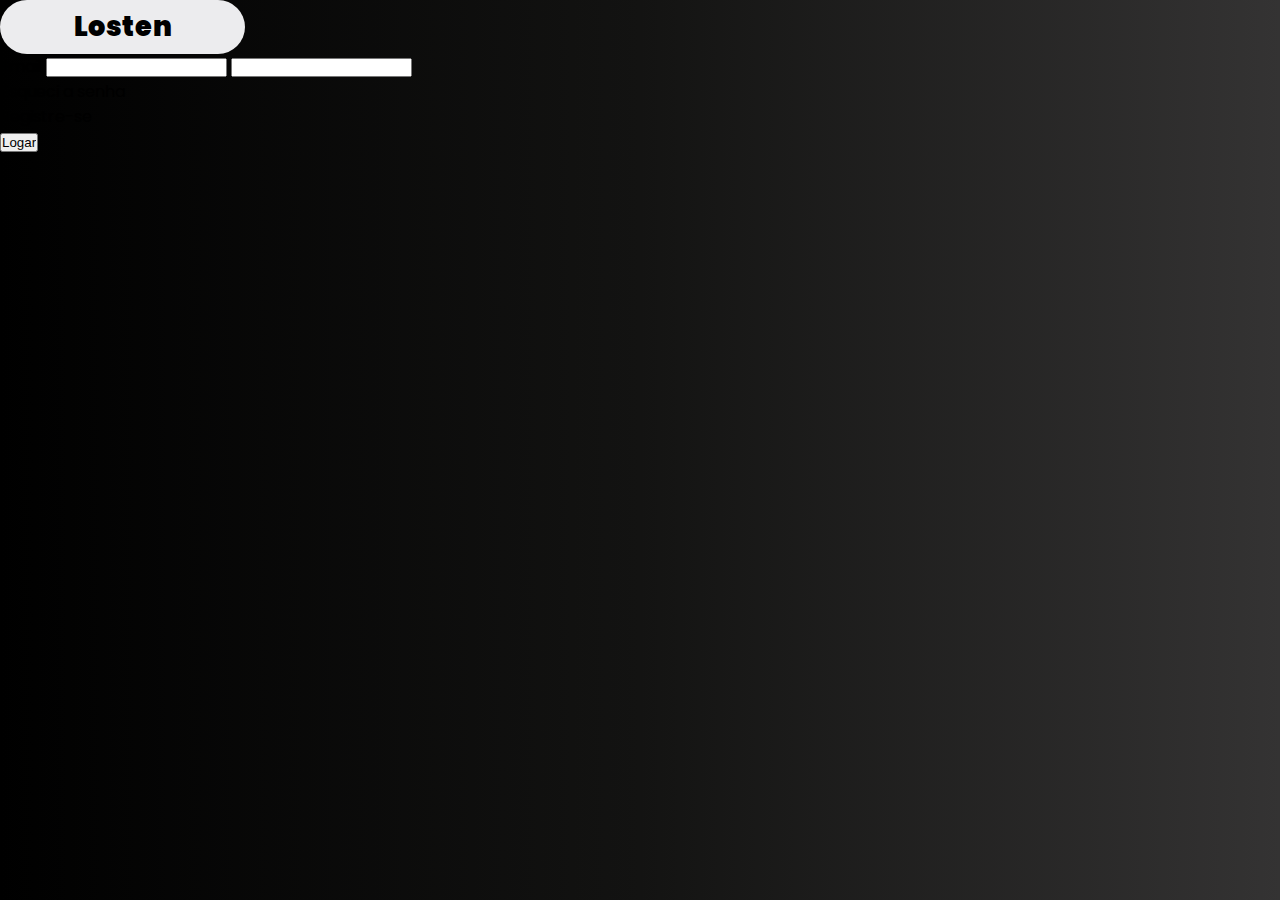
==== Login/index.html @ 323573cd "Update: linear gradient background, html almost done" ====
<!DOCTYPE html>
<html lang="pt-BR">
<head>
    <meta charset="UTF-8">
    <meta http-equiv="X-UA-Compatible" content="IE=edge">
    <meta name="viewport" content="width=device-width, initial-scale=1.0">
    <meta name="author" content="Anderson Jader">
    <meta name="description" content="Página de login da LosTen! 
    Você ainda não possui uma conta? Está perdendo ofertas e sorteios 
    exclusivos de nossa plataforma!">
    <meta name="keywords" content="Losten, login, user, registre-se, grátis">
    <link rel="stylesheet" href="estilos/style.css">
    <link rel="preconnect" href="https://fonts.googleapis.com">
    <link rel="preconnect" href="https://fonts.gstatic.com" crossorigin>
    <link href="https://fonts.googleapis.com/css2?family=Poppins&display=swap" rel="stylesheet">

    <title>Login - LosTen</title>
</head>
<body>

        <h1>Losten</h1>

        <article class="login">
            <label for="email">Email</label>
            <input type="email" id="email" name="mail">
            <label for="password"></label>
            <input type="password" id="password" name="pass">  
            <p>Esqueci a senha</p>
            <p>Registre-se</p>
            <input type="submit" value="Logar"></input>
        </article>

        <aside>
        </aside>

    
</body>
</html>
---- Login/estilos/style.css ----
* {
    box-sizing: border-box;
    margin: 0;
    padding: 0;
}

body{
    font-family: "Poppins";
    background-image: linear-gradient(
        90deg,        black,
        #131312,
        #343333
    );
}

h1{
    display: inline-block;
    background-color: #ececee;
    width: 9em;
    height: 2em;
    border-radius: 1em;
    text-align: center;
    line-height: 2em;
    font-size: 1.7em;
    font-weight: 1000;
    color: linear-gradient(to right,#004aad,#5271ff,#38b6ff);
}
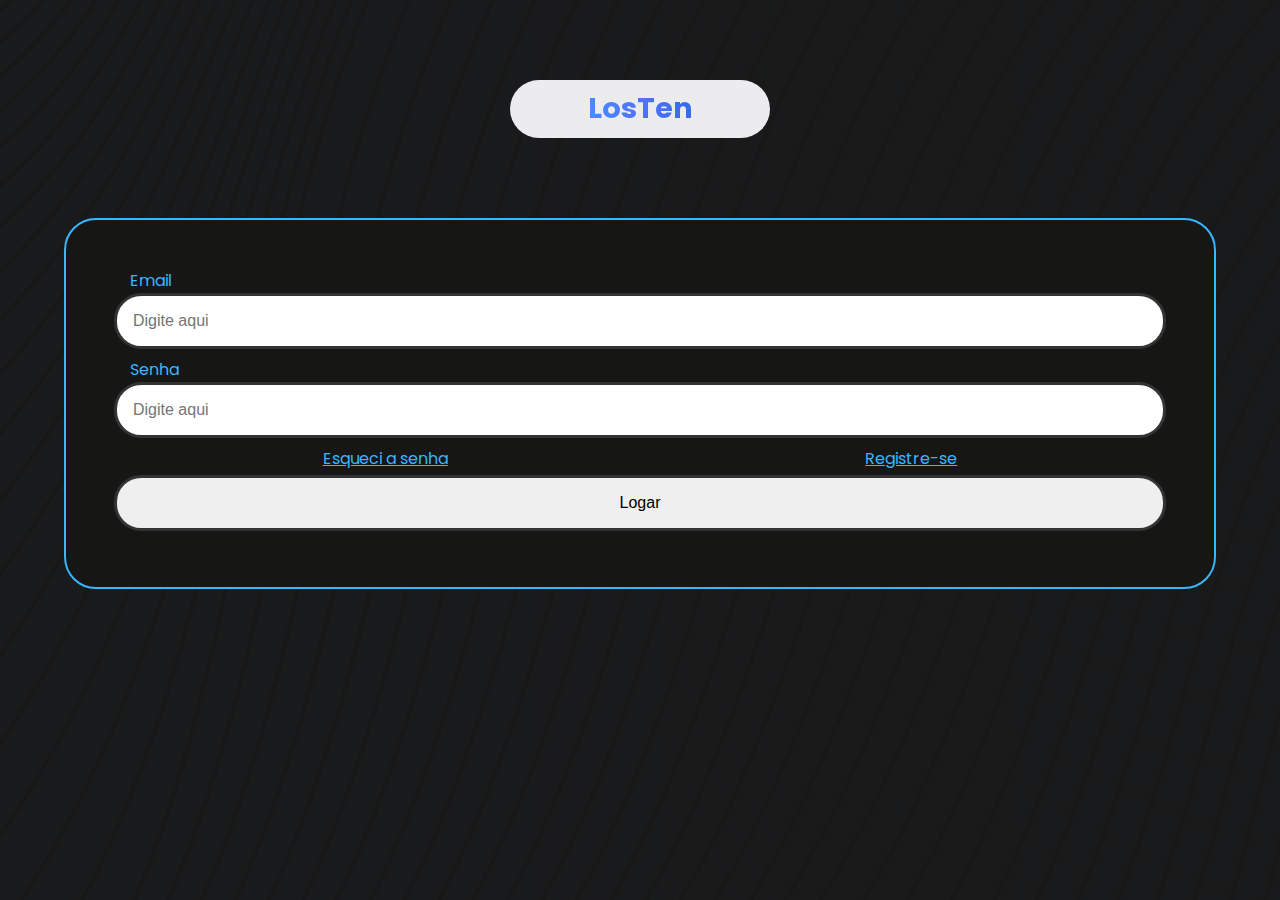
==== commit 067e85c8: "Update: Done the mobile without media queries" ====
--- a/Login/index.html
+++ b/Login/index.html
@@ -11,22 +11,24 @@
     <meta name="keywords" content="Losten, login, user, registre-se, grátis">
     <link rel="stylesheet" href="estilos/style.css">
     <link rel="preconnect" href="https://fonts.googleapis.com">
-    <link rel="preconnect" href="https://fonts.gstatic.com" crossorigin>
-    <link href="https://fonts.googleapis.com/css2?family=Poppins&display=swap" rel="stylesheet">
+<link rel="preconnect" href="https://fonts.gstatic.com" crossorigin>
+<link href="https://fonts.googleapis.com/css2?family=Poppins:wght@400;500;600&display=swap" rel="stylesheet">
 
     <title>Login - LosTen</title>
 </head>
 <body>
 
-        <h1>Losten</h1>
+        <span class="h1-background"><h1>LosTen</h1></span>
 
         <article class="login">
             <label for="email">Email</label>
-            <input type="email" id="email" name="mail">
-            <label for="password"></label>
-            <input type="password" id="password" name="pass">  
-            <p>Esqueci a senha</p>
-            <p>Registre-se</p>
+            <input type="email" id="email" name="mail" placeholder="Digite aqui">
+            <label for="password">Senha</label>
+            <input type="password" id="password" name="pass" placeholder="Digite aqui"> 
+            <div class="esqueci-registre">
+            <a href="#">Esqueci a senha</a>
+            <a href="#">Registre-se</a>
+            </div>
             <input type="submit" value="Logar"></input>
         </article>
 
--- a/Login/estilos/style.css
+++ b/Login/estilos/style.css
@@ -6,22 +6,89 @@
 
 body{
     font-family: "Poppins";
+    width: 100%;
     background-image: linear-gradient(
         90deg,        black,
         #131312,
         #343333
     );
+    text-align: center;
+    color: white;
+    background-image: linear-gradient(rgba(25,25, 25, .9),rgba(25, 25, 25, .9)), url(/Login/images/6173954.jpg);
+    width: 90%;
+    margin: auto;
 }
 
 h1{
     display: inline-block;
-    background-color: #ececee;
+    font-family: "Poppins";
     width: 9em;
     height: 2em;
-    border-radius: 1em;
     text-align: center;
     line-height: 2em;
-    font-size: 1.7em;
-    font-weight: 1000;
-    color: linear-gradient(to right,#004aad,#5271ff,#38b6ff);
+    font-size: 1.8em;
+    background-image: linear-gradient( to left,
+    #0668cb, #5271ff, #38b6ff);
+    background-clip: text;
+    -webkit-background-clip: text;
+    color: transparent;
+}
+
+.h1-background{
+    display: inline-block;
+    background-color: #ececee;
+    border-radius: 2em;
+    margin-top: 5em;
+    margin-bottom: 5em;
+}
+
+.login{
+    display: flex;
+    flex-direction: column;
+    text-align: left;
+    padding: 3em;
+    background: #161615;
+    border-radius: 2em;
+    border: 2px solid #38b6ff;
+}
+
+label{
+    margin-left: 1em;
+    color:#38b6ff;
+}
+
+input{
+    padding: 1em;
+    border-radius: 1.7em;
+    border: 3px solid #343333;
+    outline: 0;
+    margin-bottom: .5em;
+    font-size: 1em;
+}
+
+input:focus-within{
+    border: 3px solid #38b6ff;
+}
+
+.login a{
+    color:#38b6ff;
+    text-decoration: underline;
+    margin-bottom: .3em;
+}
+
+input[type="submit"]{
+    font-size: 1em;
+}
+
+input[type="submit"]:hover{
+    background-image: linear-gradient( to left,
+    #0668cb, #5271ff, #38b6ff);
+    border: 3px solid #161615;
+    color: #ececee;
+    cursor: pointer;
+}
+
+.esqueci-registre{
+    display: flex;
+    justify-content:space-around;
 }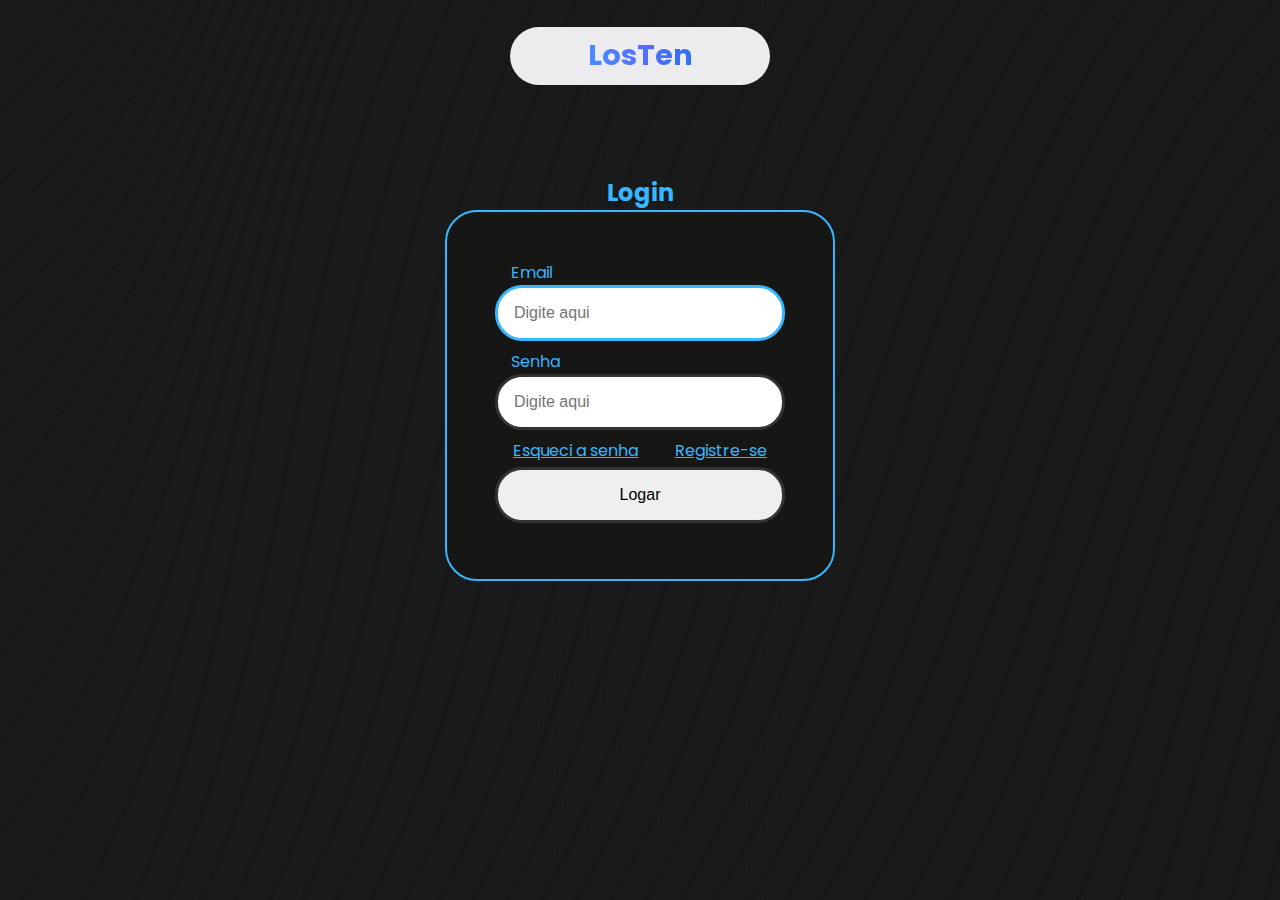
==== commit 9ed20cc5: "Update: form, container, css" ====
--- a/Login/index.html
+++ b/Login/index.html
@@ -20,21 +20,20 @@
 
         <span class="h1-background"><h1>LosTen</h1></span>
 
+        <h2>Login</h2>
         <article class="login">
+            <form action="" method="POST">
             <label for="email">Email</label>
-            <input type="email" id="email" name="mail" placeholder="Digite aqui">
+            <input type="email" id="email" name="mail" placeholder="Digite aqui" autofocus required>
             <label for="password">Senha</label>
-            <input type="password" id="password" name="pass" placeholder="Digite aqui"> 
+            <input type="password" id="password" name="pass" placeholder="Digite aqui" required> 
             <div class="esqueci-registre">
             <a href="#">Esqueci a senha</a>
             <a href="#">Registre-se</a>
             </div>
             <input type="submit" value="Logar"></input>
+            </form>
         </article>
 
-        <aside>
-        </aside>
-
-    
 </body>
 </html>--- a/Login/estilos/style.css
+++ b/Login/estilos/style.css
@@ -34,12 +34,16 @@
     color: transparent;
 }
 
+h2{
+    color:#38b6ff;
+}
+
 .h1-background{
     display: inline-block;
     background-color: #ececee;
     border-radius: 2em;
-    margin-top: 5em;
-    margin-bottom: 5em;
+    margin-top: 3vh;
+    margin-bottom: 10vh;
 }
 
 .login{
@@ -52,6 +56,10 @@
     border: 2px solid #38b6ff;
 }
 
+.form{
+    width: 100%;
+}
+
 label{
     margin-left: 1em;
     color:#38b6ff;
@@ -59,6 +67,7 @@
 
 input{
     padding: 1em;
+    width: 100%;
     border-radius: 1.7em;
     border: 3px solid #343333;
     outline: 0;
@@ -78,6 +87,7 @@
 
 input[type="submit"]{
     font-size: 1em;
+    transition: 300ms linear;
 }
 
 input[type="submit"]:hover{
@@ -86,9 +96,24 @@
     border: 3px solid #161615;
     color: #ececee;
     cursor: pointer;
+    transition: 300ms linear;
 }
 
 .esqueci-registre{
     display: flex;
     justify-content:space-around;
+}
+
+@media screen and (max-width: 320px){
+    .login{
+        padding: 1.5em;
+    }
+}
+
+@media screen and (min-width: 26.5625em){
+
+    article{
+        width: 390px;
+        margin: auto;
+    }
 }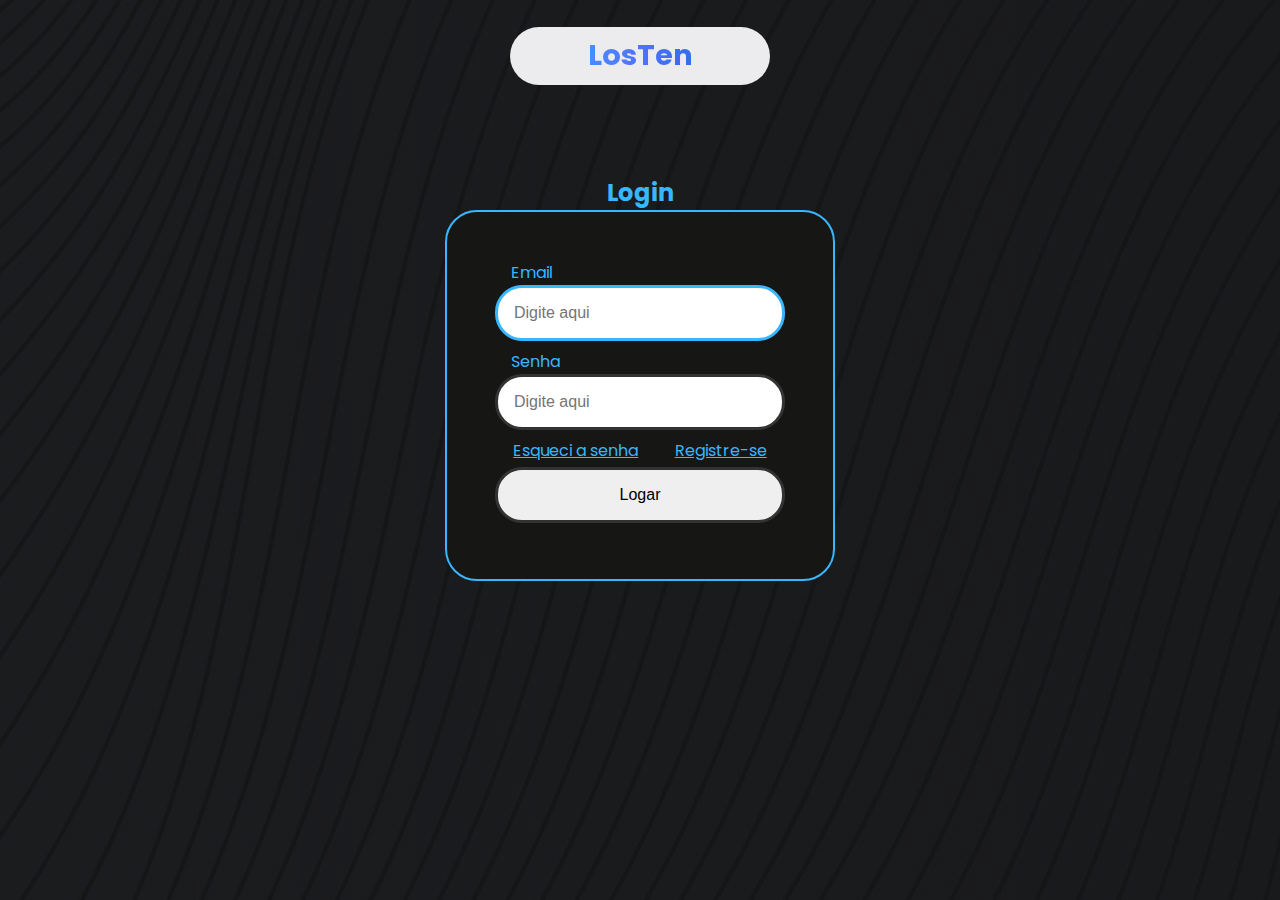
==== commit a9bcdbb9: "update: margins, media 1400px" ====
--- a/Login/index.html
+++ b/Login/index.html
@@ -11,8 +11,8 @@
     <meta name="keywords" content="Losten, login, user, registre-se, grátis">
     <link rel="stylesheet" href="estilos/style.css">
     <link rel="preconnect" href="https://fonts.googleapis.com">
-<link rel="preconnect" href="https://fonts.gstatic.com" crossorigin>
-<link href="https://fonts.googleapis.com/css2?family=Poppins:wght@400;500;600&display=swap" rel="stylesheet">
+    <link rel="preconnect" href="https://fonts.gstatic.com" crossorigin>
+    <link href="https://fonts.googleapis.com/css2?family=Poppins:wght@400;500;600&display=swap" rel="stylesheet">
 
     <title>Login - LosTen</title>
 </head>
--- a/Login/estilos/style.css
+++ b/Login/estilos/style.css
@@ -14,7 +14,7 @@
     );
     text-align: center;
     color: white;
-    background-image: linear-gradient(rgba(25,25, 25, .9),rgba(25, 25, 25, .9)), url(/Login/images/6173954.jpg);
+    background-image: linear-gradient(rgba(25,25, 25, .8),rgba(25, 25, 25, .8)), url(../images/6173954.jpg);
     width: 90%;
     margin: auto;
 }
@@ -116,4 +116,20 @@
         width: 390px;
         margin: auto;
     }
+}
+
+@media screen and (min-width: 1400px){
+
+    .h1-background{
+        margin-top: 10vh;
+    }
+
+    .login{
+        width: 400px;
+        height: 360px;
+    }
+
+    .login input{
+        margin-bottom: 1vh;
+    }
 }